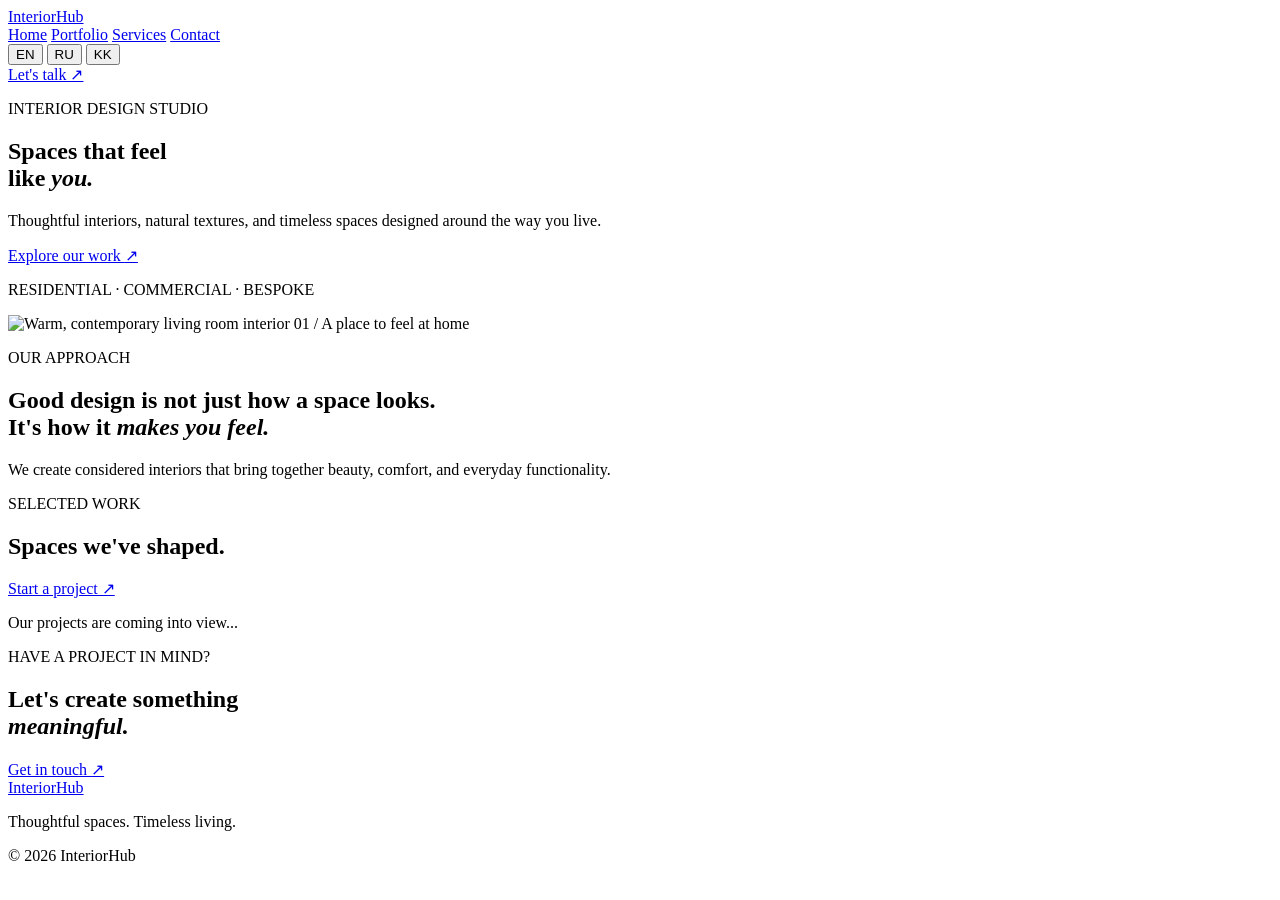
==== src/main/resources/static/index.html @ 1b7c87ec "Add admin dashboard and project management Add Spring Security login and CSRF protection  Implement " ====
<!DOCTYPE html>
<html lang="en">
<head>
    <meta charset="UTF-8">
    <meta name="viewport" content="width=device-width, initial-scale=1.0">
    <title>InteriorHub | Interior Design Studio</title>
    <meta name="description"
          content="Discover thoughtful, timeless interior design by InteriorHub.">
    <link rel="stylesheet" href="/css/style.css">
</head>
<body>

<header class="header">
    <a class="logo" href="/">Interior<span>Hub</span></a>

    <nav class="navigation">
        <a href="#home">Home</a>
        <a href="#portfolio">Portfolio</a>
        <a href="#services">Services</a>
        <a href="#contact">Contact</a>
    </nav>


    <div class="header-actions">
        <div class="language-switch" aria-label="Choose language">
            <button type="button" data-lang="en" class="active">EN</button>
            <button type="button" data-lang="ru">RU</button>
            <button type="button" data-lang="kk">KK</button>
        </div>

        <a class="header-contact" href="#contact" data-i18n="contactButton">
            Let's talk ↗
        </a>
    </div>

</header>

<main>
    <section class="hero" id="home">
        <div class="hero-content">
            <p class="eyebrow">INTERIOR DESIGN STUDIO</p>

            <h1>Spaces that feel<br>like <em>you.</em></h1>

            <p class="hero-description">
                Thoughtful interiors, natural textures, and timeless
                spaces designed around the way you live.
            </p>

            <a class="primary-button" href="#portfolio">
                Explore our work <span>↗</span>
            </a>

            <p class="hero-note">RESIDENTIAL · COMMERCIAL · BESPOKE</p>
        </div>

        <div class="hero-image">
            <img
                    src="https://images.unsplash.com/photo-1600210492486-724fe5c67fb0?auto=format&fit=crop&w=1400&q=85"
                    alt="Warm, contemporary living room interior">
            <span class="image-caption">01 / A place to feel at home</span>
        </div>
    </section>

    <section class="intro" id="services">
        <p class="eyebrow">OUR APPROACH</p>
        <h2>Good design is not just how a space looks.<br>
            It's how it <em>makes you feel.</em></h2>
        <p>
            We create considered interiors that bring together
            beauty, comfort, and everyday functionality.
        </p>
    </section>

    <section class="portfolio-preview" id="portfolio">
        <div class="section-heading">
            <div>
                <p class="eyebrow">SELECTED WORK</p>
                <h2>Spaces we've shaped.</h2>
            </div>
            <a href="#contact" class="text-link">Start a project ↗</a>
        </div>

        <div id="project-list" class="project-grid">
            <p class="loading-message">Our projects are coming into view...</p>
        </div>
    </section>

    <section class="contact" id="contact">
        <p class="eyebrow">HAVE A PROJECT IN MIND?</p>
        <h2>Let's create something<br><em>meaningful.</em></h2>
        <a class="primary-button" href="mailto:hello@interiorhub.com">
            Get in touch <span>↗</span>
        </a>
    </section>
</main>

<footer class="footer">
    <a class="logo" href="/">Interior<span>Hub</span></a>
    <p>Thoughtful spaces. Timeless living.</p>
    <p>© 2026 InteriorHub</p>
</footer>

<script src="/js/main.js"></script>
</body>
</html>
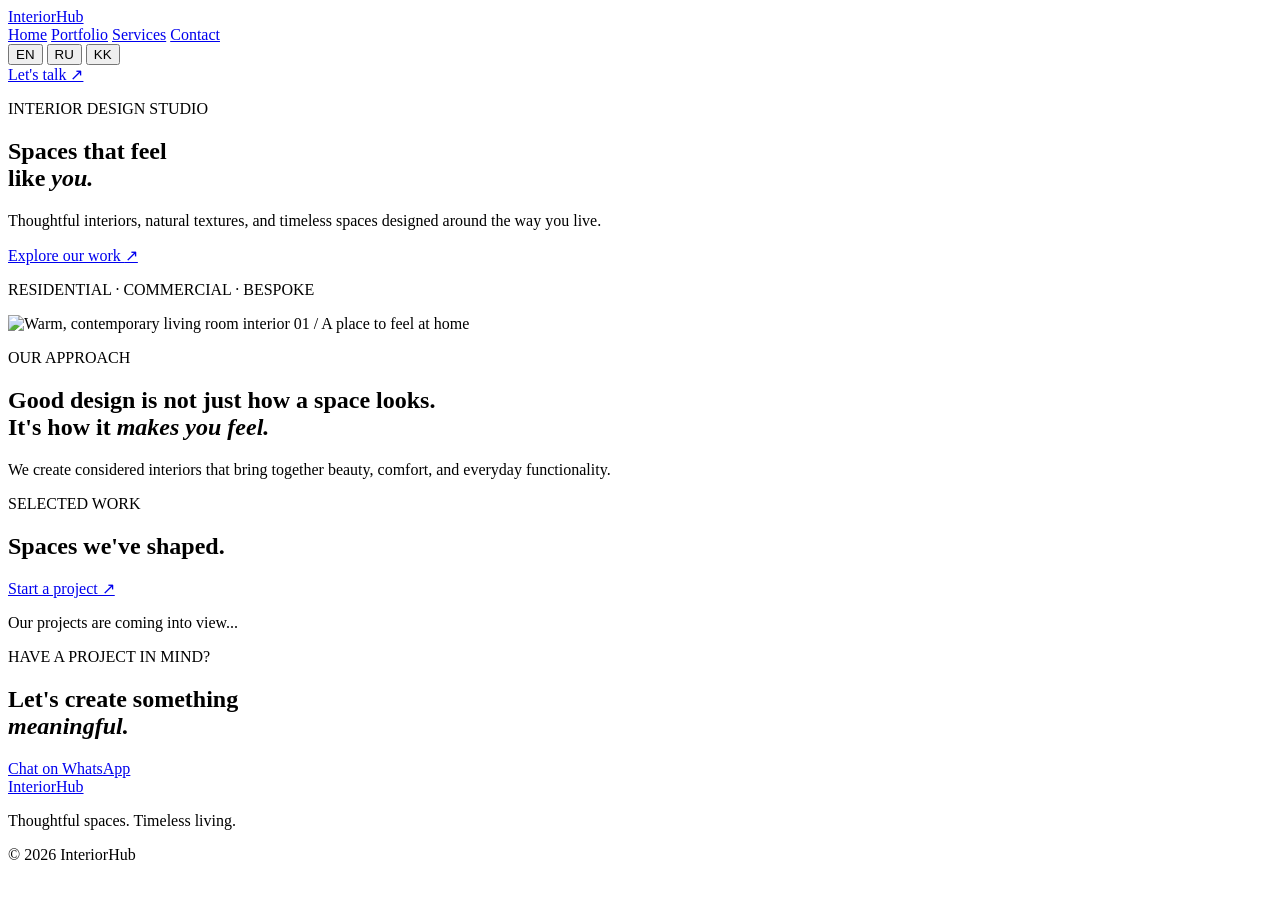
==== commit 17e087b9: "Add Whatsapp contactButton" ====
--- a/src/main/resources/static/index.html
+++ b/src/main/resources/static/index.html
@@ -90,10 +90,19 @@
     <section class="contact" id="contact">
         <p class="eyebrow">HAVE A PROJECT IN MIND?</p>
         <h2>Let's create something<br><em>meaningful.</em></h2>
-        <a class="primary-button" href="mailto:hello@interiorhub.com">
-            Get in touch <span>↗</span>
+
+        <a
+                class="primary-button"
+                href="https://wa.me/77075550401"
+                target="_blank"
+                rel="noopener noreferrer"
+                data-i18n="whatsappButton"
+        >
+            Chat on WhatsApp
         </a>
+
     </section>
+
 </main>
 
 <footer class="footer">
